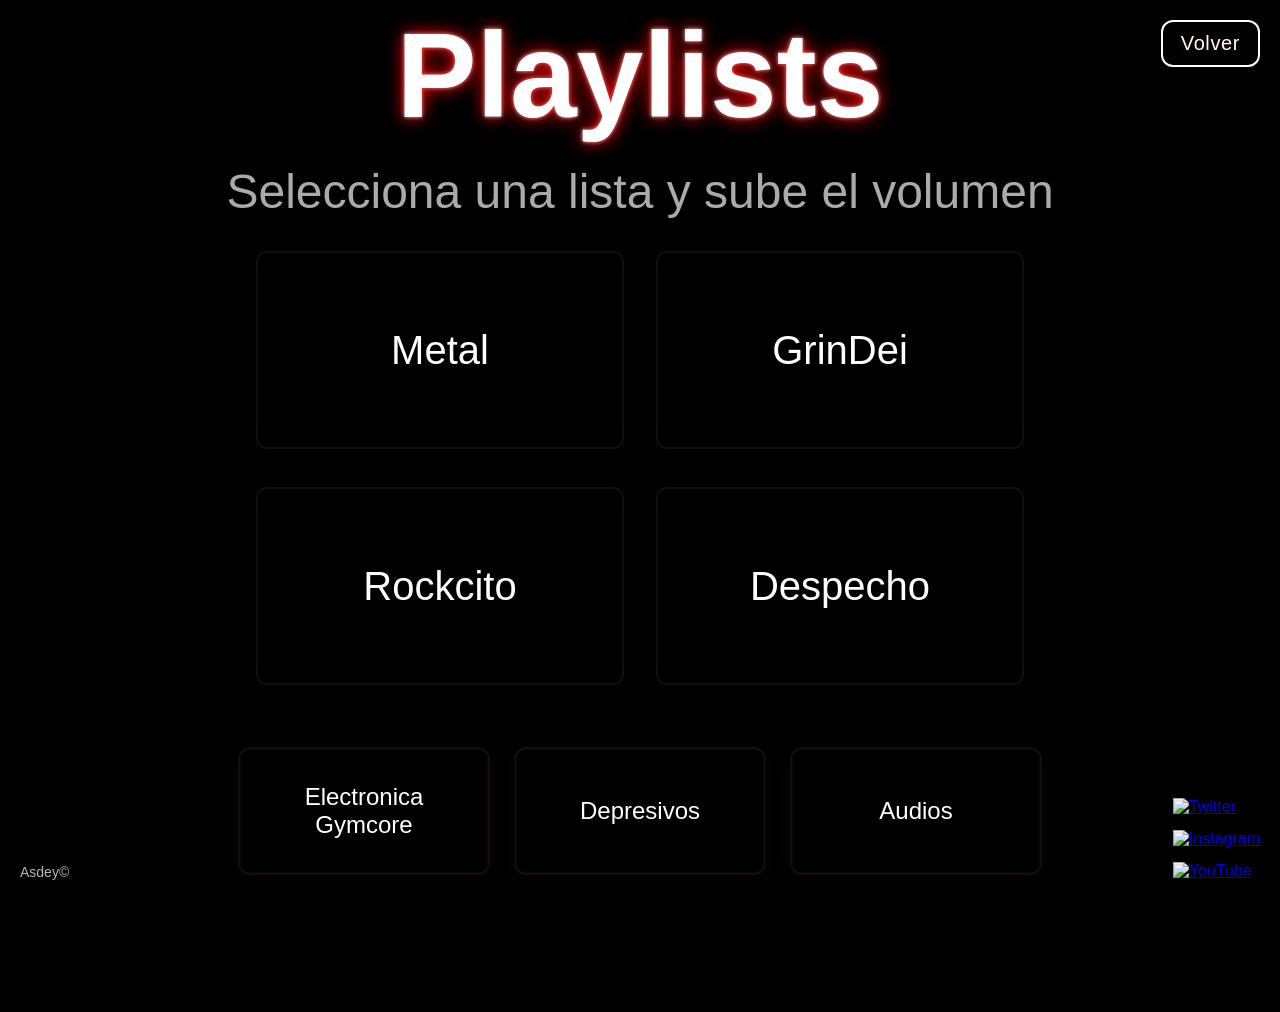
==== playlists.html @ a776838f "Playlists" ====
<!DOCTYPE html>
<html lang="en">
<head>
  <meta charset="UTF-8">
  <meta name="viewport" content="width=device-width, initial-scale=1.0">
  <title>Playlists</title>
  <link rel="stylesheet" href="playlists.css">
</head>
<body>
  <section id="playlists" class="menu-central">
    <button id="back-button" onclick="window.location.href='index.html'">Volver</button>

    <h1 id="title">Playlists</h1>
    <p id="subtitle">Selecciona una lista y sube el volumen</p>

    <!-- Fila 1: Metal y Grindei -->
    <div class="playlist-row">
      <div class="card" id="metal">Metal</div>
      <div class="card" id="grindei">GrinDei</div>
    </div>
    <!-- Fila 2: Rockcito y Despecho -->
    <div class="playlist-row">
      <div class="card" id="rocksito">Rockcito</div>
      <div class="card" id="despecho">Despecho</div>
    </div>
    <!-- Fila 3: Botones pequeños -->
    <div class="playlist-row small">
      <div class="card small" id="electronica" onclick="redirectTo('https://open.spotify.com/playlist/0MMtrfO07aKdFU0cdqyPVE?si=d29ca318f09a4656')">Electronica Gymcore</div>
      <div class="card small" id="depresivos" onclick="redirectTo('https://open.spotify.com/playlist/3OKClw0mmwM4VLS9JR3xgs?si=f251c38cc3934071')">Depresivos</div>
      <div class="card small" id="audios" onclick="redirectTo('https://soundcloud.com/you/likes')">Audios</div>
    </div>
  </section>

  <!-- Redes sociales y copyright -->
  <div class="social">
    <a href="https://twitter.com/" target="_blank" rel="noopener"><img src="icons/twitter.svg" alt="Twitter"></a>
    <a href="https://instagram.com/" target="_blank" rel="noopener"><img src="icons/instagram.svg" alt="Instagram"></a>
    <a href="https://youtube.com/" target="_blank" rel="noopener"><img src="icons/youtube.svg" alt="YouTube"></a>
  </div>

  <div class="asdey">Asdey©</div>
  <script src="playlists.js"></script>
</body>
</html>
---- playlists.css ----
/* Estilo basado en el boceto */
body {
  background: #000;
  color: #fff;
  font-family: 'MetalEvent', sans-serif;
  display: flex;
  flex-direction: column;
  align-items: center;
  padding: 48px;
  min-height: 100vh;
  overflow-x: hidden;
  position: relative;
}

/* Título y subtítulo */
#title {
  font-size: 120px;
  text-align: center;
  width: 100%;
  margin: -90px auto 0;
  text-shadow: 0 0 18px #ff0000, 0 0 4px #fff;
  animation: floatLogo 4s ease-in-out infinite, logoPulse 3.5s ease-in-out infinite;
}

#subtitle {
  font-size: 48px;
  text-align: center;
  width: 100%;
  margin-top: 0;
  color: #aaa;
  margin-bottom: 12px;
}

/* Botón de regreso */
#back-button {
  position: fixed;
  top: 20px;
  right: 20px;
  font-size: 20px;
  padding: 10px 18px;
  background: rgba(0,0,0,0.6);
  color: #fff;
  border: 2px solid #fff;
  border-radius: 12px;
  cursor: pointer;
  transition: 0.3s;
  z-index: 10;
}

#back-button:hover {
  background: #fff;
  color: #000;
  transform: translateY(-4px);
}

/* Fila de botones grandes */
#playlists {
  margin-top: 40px;
  display: flex;
  flex-direction: column;
  align-items: stretch;
  gap: 20px;
  position: relative;
  z-index: 2;
}

/* Fila de botones principales */
.playlist-row {
  display: flex;
  flex-direction: row;
  justify-content: center;
  gap: 32px;
  margin-bottom: 18px;
}

.card {
  border: 2px solid rgba(255,255,255,0.06);
  background: transparent;
  backdrop-filter: blur(6px);
  padding: 22px 32px;
  text-align: center;
  font-size: 40px;
  font-family: 'MetalEvent', sans-serif;
  color: #ffffff;
  text-decoration: none;
  cursor: pointer;
  width: 300px;
  height: 150px;
  display: flex;
  align-items: center;
  justify-content: center;
  transition: background-color 0.28s ease, color 0.25s ease, border-color 0.28s ease, box-shadow 0.28s ease, transform 0.28s ease;
  position: relative;
  box-shadow: 0 6px 18px rgba(0,0,0,0.6), inset 0 0 12px rgba(255,255,255,0.02);
  border-radius: 10px;
}

.card:hover {
  background: rgba(255,255,255,0.92);
  color: #000000;
  border-color: rgba(255,255,255,0.9);
  box-shadow: 0 14px 56px rgba(160,0,1,0.16), 0 0 28px rgba(160,0,1,0.08);
  transform: translateY(-10px) scale(1.12);
}

/* Brillo deslizante eliminado: .card::before y su hover fueron removidos */

/* staggered entrance por fila */
.playlist-row .card:nth-child(1) { animation-delay: 0.06s }
.playlist-row .card:nth-child(2) { animation-delay: 0.16s }
.playlist-row.small .card:nth-child(1) { animation-delay: 0.26s }
.playlist-row.small .card:nth-child(2) { animation-delay: 0.34s }
.playlist-row.small .card:nth-child(3) { animation-delay: 0.42s }

/* Se eliminó el recuadro rojo emergente (.card::after) por petición del usuario */

/* Fila de botones pequeños */
.playlist-row.small {
  display: flex;
  justify-content: center;
  gap: 24px;
  margin-top: 24px;
}

.card.small {
  font-size: 24px;
  padding: 12px 24px;
  width: 200px;
  height: 100px;
  box-shadow: 0 4px 14px rgba(255,0,0,0.06), inset 0 0 0 1px rgba(255,255,255,0.03);
  border-radius: 12px;
}

/* Iconos sociales */
.social {
  position: fixed;
  right: 20px;
  bottom: 20px;
  display: flex;
  flex-direction: column;
  gap: 14px;
  z-index: 3;
}

.social img {
  width: 38px;
  height: 38px;
  object-fit: contain;
  transition: transform 0.2s ease, filter 0.2s ease;
}

.social img:hover {
  transform: scale(1.18);
  filter: drop-shadow(0 0 6px rgba(255,255,255,0.25));
}

/* Fondo granulado */
body::before {
  content: "";
  position: fixed;
  top: 0;
  left: 0;
  width: 100%;
  height: 100%;
  pointer-events: none;
  background: url("textura.webp");
  opacity: 0.15;
  animation: noiseMove 7s infinite linear;
  z-index: 0;
}

@keyframes noiseMove {
  0% { background-position: 0 0; }
  100% { background-position: 600px 600px; }
}


@keyframes floatLogo {
  0% { transform: translateY(0); }
  50% { transform: translateY(-6px); }
  100% { transform: translateY(0); }
}

@keyframes logoPulse {
  0% { text-shadow: 0 0 6px rgba(255,0,0,0.45); }
  50% { text-shadow: 0 0 22px rgba(255,0,0,0.85); }
  100% { text-shadow: 0 0 6px rgba(255,0,0,0.45); }
}

/* Copyright / marca */
.asdey {
  position: fixed;
  left: 20px;
  bottom: 20px;
  color: #ccc;
  font-size: 14px;
  z-index: 3;
  opacity: 0.9;
  pointer-events: none;
}

/* Estilo para el botón volver: usar MetalEvent y animación de pulso ligero */
#back-button {
  font-family: 'MetalEvent', sans-serif;
  letter-spacing: 0.6px;
  text-shadow: 0 0 8px rgba(255,0,0,0.25);
  transition: transform 0.18s cubic-bezier(.2,.9,.3,1), background-color 0.18s;
}

#back-button:hover {
  transform: translateY(-3px) scale(1.03);
}

/* Activar un efecto de reducción al hacer click para feedback táctil */
.card:active { transform: translateY(-4px) scale(1.06); }
.card:focus { outline: none; box-shadow: 0 0 0 3px rgba(255,255,255,0.06); }
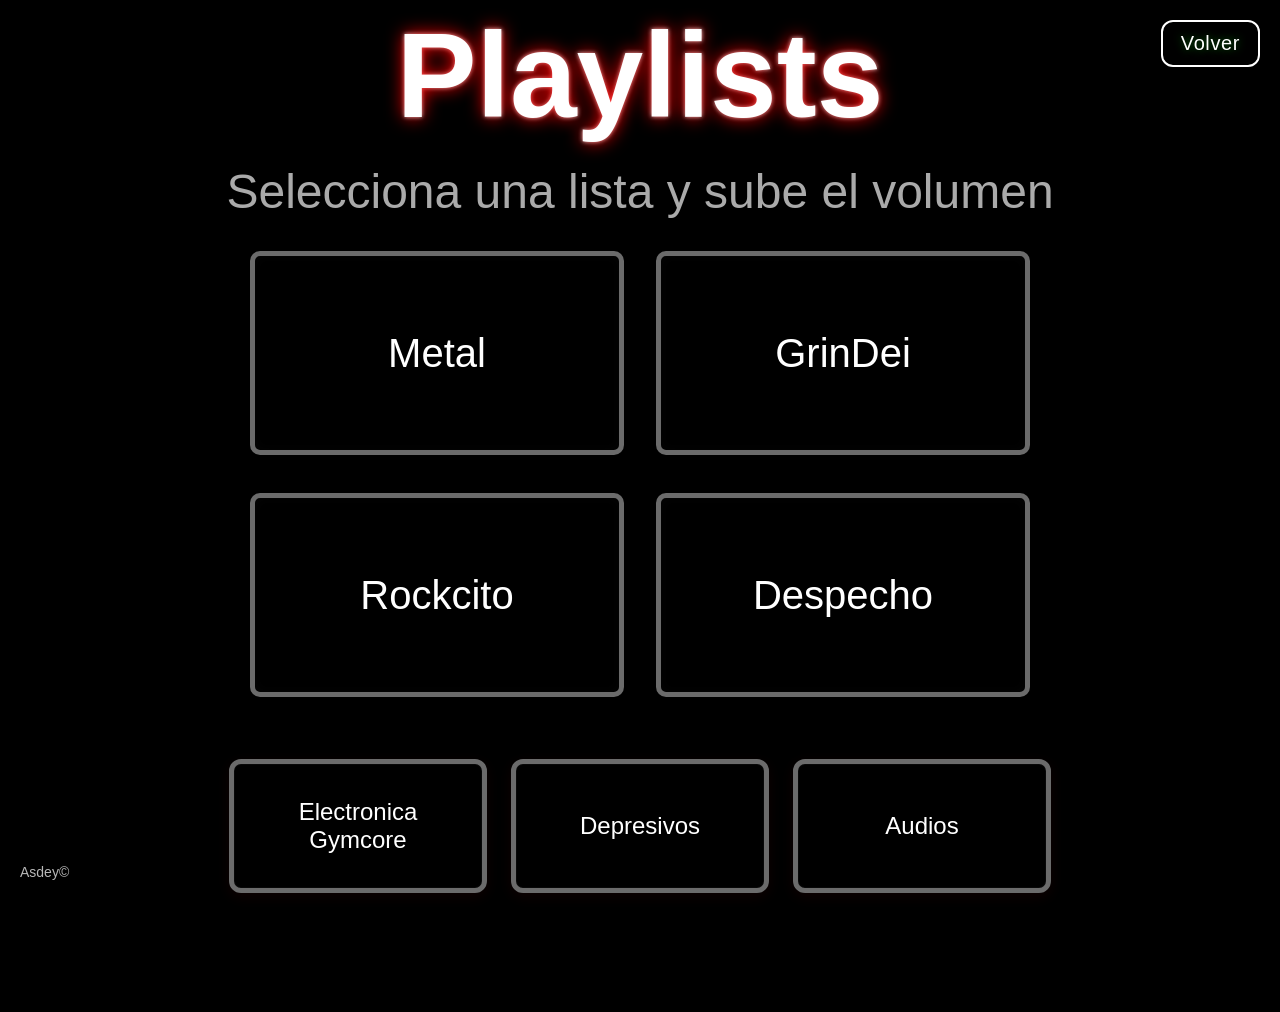
==== commit 391a8cf0: "todo" ====
--- a/playlists.html
+++ b/playlists.html
@@ -31,13 +31,6 @@
     </div>
   </section>
 
-  <!-- Redes sociales y copyright -->
-  <div class="social">
-    <a href="https://twitter.com/" target="_blank" rel="noopener"><img src="icons/twitter.svg" alt="Twitter"></a>
-    <a href="https://instagram.com/" target="_blank" rel="noopener"><img src="icons/instagram.svg" alt="Instagram"></a>
-    <a href="https://youtube.com/" target="_blank" rel="noopener"><img src="icons/youtube.svg" alt="YouTube"></a>
-  </div>
-
   <div class="asdey">Asdey©</div>
   <script src="playlists.js"></script>
 </body>
--- a/playlists.css
+++ b/playlists.css
@@ -74,7 +74,7 @@
 }
 
 .card {
-  border: 2px solid rgba(255,255,255,0.06);
+  border: 5px solid rgba(255, 255, 255, 0.419);
   background: transparent;
   backdrop-filter: blur(6px);
   padding: 22px 32px;
@@ -99,20 +99,17 @@
   background: rgba(255,255,255,0.92);
   color: #000000;
   border-color: rgba(255,255,255,0.9);
-  box-shadow: 0 14px 56px rgba(160,0,1,0.16), 0 0 28px rgba(160,0,1,0.08);
+  box-shadow: 0 14px 56px rgba(160,0,1,0.16), 0 0 28px rgba(0, 105, 32, 0.842);
   transform: translateY(-10px) scale(1.12);
 }
 
-/* Brillo deslizante eliminado: .card::before y su hover fueron removidos */
-
-/* staggered entrance por fila */
+
 .playlist-row .card:nth-child(1) { animation-delay: 0.06s }
 .playlist-row .card:nth-child(2) { animation-delay: 0.16s }
 .playlist-row.small .card:nth-child(1) { animation-delay: 0.26s }
 .playlist-row.small .card:nth-child(2) { animation-delay: 0.34s }
 .playlist-row.small .card:nth-child(3) { animation-delay: 0.42s }
 
-/* Se eliminó el recuadro rojo emergente (.card::after) por petición del usuario */
 
 /* Fila de botones pequeños */
 .playlist-row.small {
@@ -182,9 +179,9 @@
 }
 
 @keyframes logoPulse {
-  0% { text-shadow: 0 0 6px rgba(255,0,0,0.45); }
-  50% { text-shadow: 0 0 22px rgba(255,0,0,0.85); }
-  100% { text-shadow: 0 0 6px rgba(255,0,0,0.45); }
+  0% { text-shadow: 0 0 6px rgba(0, 173, 0, 0.664); }
+  50% { text-shadow: 0 0 22px rgba(4, 7, 163, 0.959); }
+  100% { text-shadow: 0 0 6px rgba(15, 117, 49, 0.897); }
 }
 
 /* Copyright / marca */
@@ -199,11 +196,10 @@
   pointer-events: none;
 }
 
-/* Estilo para el botón volver: usar MetalEvent y animación de pulso ligero */
 #back-button {
   font-family: 'MetalEvent', sans-serif;
   letter-spacing: 0.6px;
-  text-shadow: 0 0 8px rgba(255,0,0,0.25);
+  text-shadow: 0 0 8px rgba(5, 124, 15, 0.849);
   transition: transform 0.18s cubic-bezier(.2,.9,.3,1), background-color 0.18s;
 }
 
@@ -211,6 +207,5 @@
   transform: translateY(-3px) scale(1.03);
 }
 
-/* Activar un efecto de reducción al hacer click para feedback táctil */
 .card:active { transform: translateY(-4px) scale(1.06); }
 .card:focus { outline: none; box-shadow: 0 0 0 3px rgba(255,255,255,0.06); }
